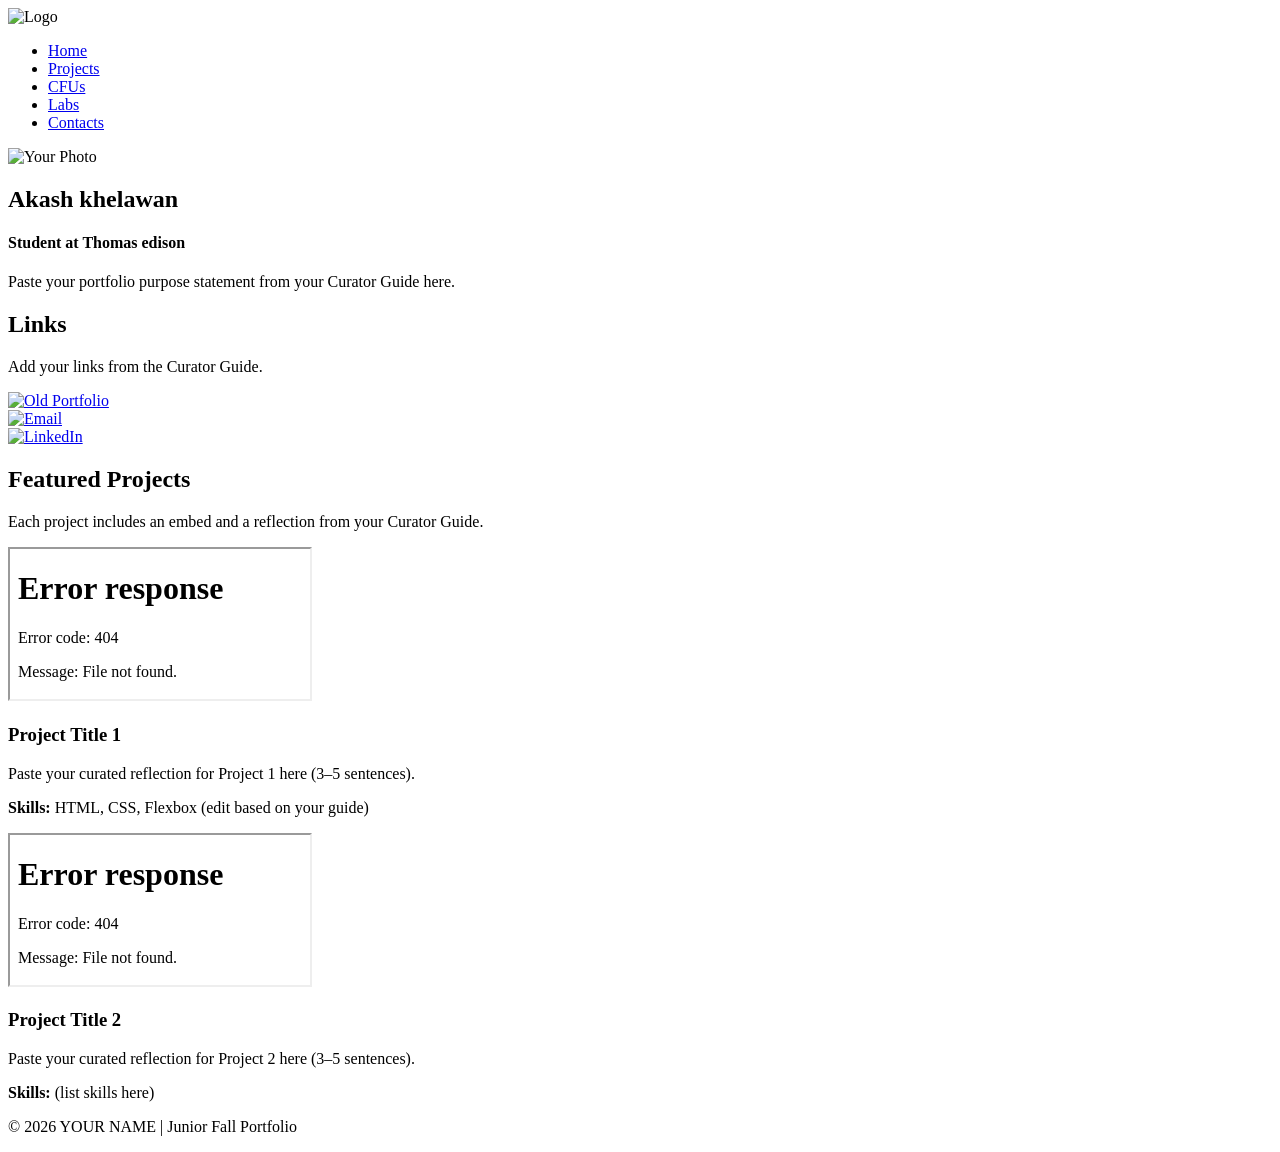
==== index.html @ c09078f6 "setj" ====
<!DOCTYPE html>
<html lang="en">
<head>
  <meta charset="UTF-8" />
  <meta name="viewport" content="width=device-width, initial-scale=1.0" />

  <!-- Update these (from Curator Guide) -->
  <meta name="description" content="Junior Fall Portfolio for YOUR NAME" />
  <meta name="keywords" content="portfolio, junior, projects, programming, web development" />
  <meta name="author" content="YOUR NAME" />

  <title>YOUR NAME | Junior Fall Portfolio</title>

  <!-- Main stylesheet -->
  <link rel="stylesheet" href="style.css" />

  <!-- Optional favicon (put your icon file in the same folder) -->
  <link rel="icon" type="image/x-icon" href="favicon.png" />

  <!-- Optional fonts (only keep if your CSS uses them) -->
  <link rel="preconnect" href="https://fonts.googleapis.com" />
  <link rel="preconnect" href="https://fonts.gstatic.com" crossorigin />
  <link href="https://fonts.googleapis.com/css2?family=Montserrat:wght@300;400;700&display=swap" rel="stylesheet" />
</head>

<body>

  <!-- NAVBAR -->
  <header>
    <nav class="navbar">
      <div class="navbar-left">
        <!-- Replace logo.png with your own image file -->
        <img src="logo.png" alt="Logo" />
      </div>

      <ul class="navbar-right">
        <li><a href="index.html">Home</a></li>
        <li><a href="projects.html">Projects</a></li>
        <li><a href="cfus.html">CFUs</a></li>
        <li><a href="labs.html">Labs</a></li>
        <li><a href="contact.html">Contacts</a></li>
      </ul>
    </nav>
  </header>

  <!-- MAIN CONTENT -->
  <main class="home-card">

    <!-- ABOUT / BIO CARD -->
    <section class="resource-card">
      <div class="bio">
        <div class="bio-pic">
          <!-- Replace profile.jpg with your own image file -->
          <img src="profile.jpg" alt="Your Photo" />
        </div>

        <div class="bio-text">
          <h1>Akash khelawan </h1>
          <h4>Student at Thomas edison</h4>
          <p>
            Paste your portfolio purpose statement from your Curator Guide here.
          </p>
        </div>
      </div>
    </section>

    <!-- QUICK LINKS CARD (optional) -->
    <section class="resource-card">
      <h2>Links</h2>
      <p>Add your links from the Curator Guide.</p>

      <div class="skill-images">
        <!-- Old portfolio -->
        <a href="https://akashk10-ctrl.github.io/ExamplePractice/" target="_blank" rel="noopener">
          <div class="picture">
            <img class="link-pic" src="old_portfolio_icon.png" alt="Old Portfolio" />
          </div>
        </a>

        <!-- Email -->
        <a href="mailto:YOUR_EMAIL" target="_blank" rel="noopener">
          <div class="picture">
            <img class="link-pic" src="email_icon.png" alt="Email" />
          </div>
        </a>

        <!-- LinkedIn (or other) -->
        <a href="PASTE-LINKEDIN-OR-OTHER" target="_blank" rel="noopener">
          <div class="picture">
            <img class="link-pic" src="linkedin_icon.png" alt="LinkedIn" />
          </div>
        </a>
      </div>
    </section>

    <!-- PROJECTS SECTION (repeatable blocks) -->
    <section class="resource-card">
      <h2>Featured Projects</h2>
      <p>Each project includes an embed and a reflection from your Curator Guide.</p>
    </section>

    <!-- PROJECT 1 -->
    <section class="resource-card">
      <div class="project">
        <iframe src="PASTE-PROJECT-LINK-1" title="Project 1"></iframe>

        <div class="reflection">
          <h3>Project Title 1</h3>
          <p>
            Paste your curated reflection for Project 1 here (3–5 sentences).
          </p>
          <p><strong>Skills:</strong> HTML, CSS, Flexbox (edit based on your guide)</p>
        </div>
      </div>
    </section>

    <!-- PROJECT 2 -->
    <section class="resource-card">
      <div class="project">
        <iframe src="PASTE-PROJECT-LINK-2" title="Project 2"></iframe>

        <div class="reflection">
          <h3>Project Title 2</h3>
          <p>
            Paste your curated reflection for Project 2 here (3–5 sentences).
          </p>
          <p><strong>Skills:</strong> (list skills here)</p>
        </div>
      </div>
    </section>

    <!-- Add more projects by copying PROJECT blocks -->

  </main>

  <!-- FOOTER -->
  <footer class="resource-card">
    <p>© <span id="year"></span> YOUR NAME | Junior Fall Portfolio</p>
  </footer>

  <script>
    // Auto-updates the year in the footer
    document.getElementById("year").textContent = new Date().getFullYear();
  </script>

</body>
</html>
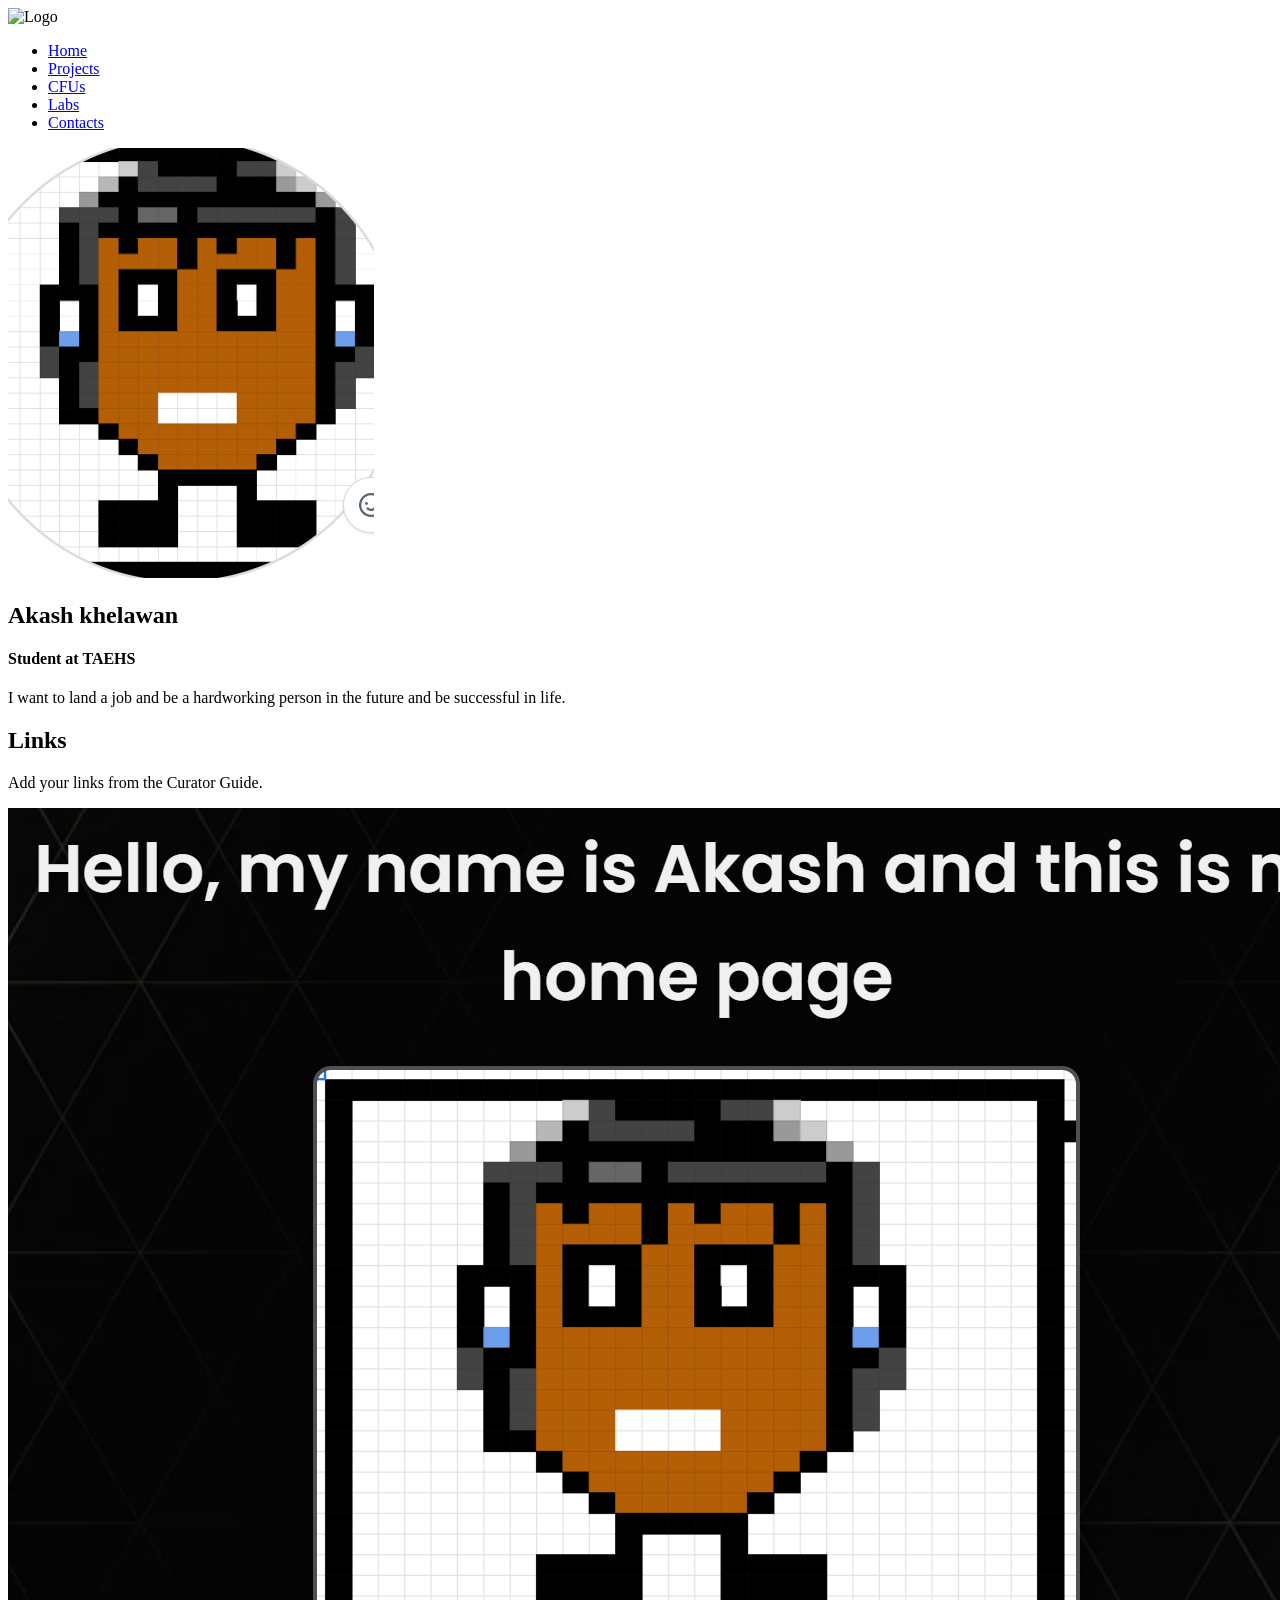
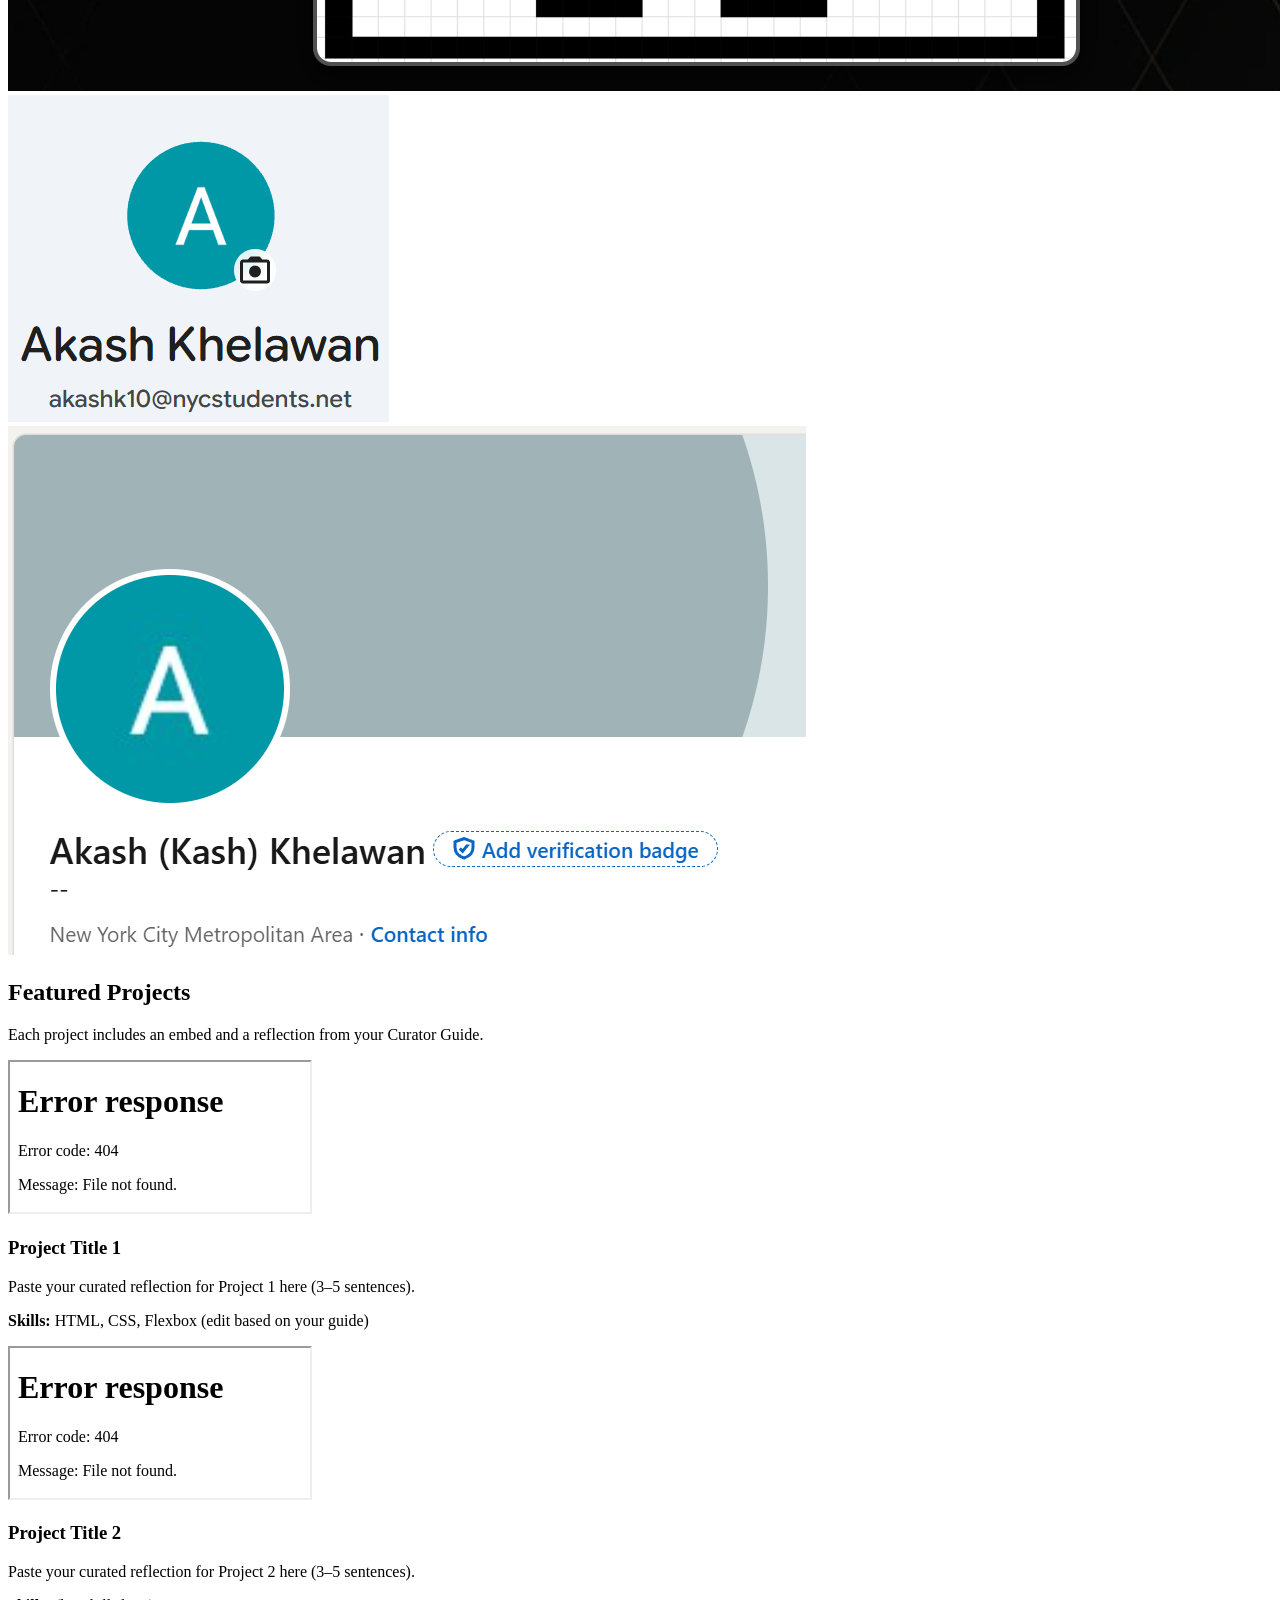
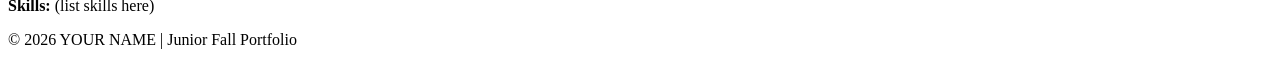
==== commit ce707f1f: "iyf" ====
--- a/index.html
+++ b/index.html
@@ -51,14 +51,14 @@
       <div class="bio">
         <div class="bio-pic">
           <!-- Replace profile.jpg with your own image file -->
-          <img src="profile.jpg" alt="Your Photo" />
+          <img src="m3.png" alt="Your Photo" />
         </div>
 
         <div class="bio-text">
           <h1>Akash khelawan </h1>
-          <h4>Student at Thomas edison</h4>
+          <h4>Student at TAEHS </h4>
           <p>
-            Paste your portfolio purpose statement from your Curator Guide here.
+             I want to land a job and be a hardworking person in the future and be successful in life.
           </p>
         </div>
       </div>
@@ -73,21 +73,21 @@
         <!-- Old portfolio -->
         <a href="https://akashk10-ctrl.github.io/ExamplePractice/" target="_blank" rel="noopener">
           <div class="picture">
-            <img class="link-pic" src="old_portfolio_icon.png" alt="Old Portfolio" />
+            <img class="link-pic" src="mg.png" alt="Old Portfolio" />
           </div>
         </a>
 
         <!-- Email -->
-        <a href="mailto:YOUR_EMAIL" target="_blank" rel="noopener">
+        <a href="mailto:https://myaccount.google.com/?tab=kk&utm_source=chrome-profile-chooser" target="_blank" rel="noopener">
           <div class="picture">
-            <img class="link-pic" src="email_icon.png" alt="Email" />
+            <img class="link-pic" src="email.png" alt="Email" />
           </div>
         </a>
 
         <!-- LinkedIn (or other) -->
-        <a href="PASTE-LINKEDIN-OR-OTHER" target="_blank" rel="noopener">
+        <a href="https://www.linkedin.com/in/akash-khelawan-b633a9391/" target="_blank" rel="noopener">
           <div class="picture">
-            <img class="link-pic" src="linkedin_icon.png" alt="LinkedIn" />
+            <img class="link-pic" src="Screenshot 2026-01-14 120639.png" alt="LinkedIn" />
           </div>
         </a>
       </div>
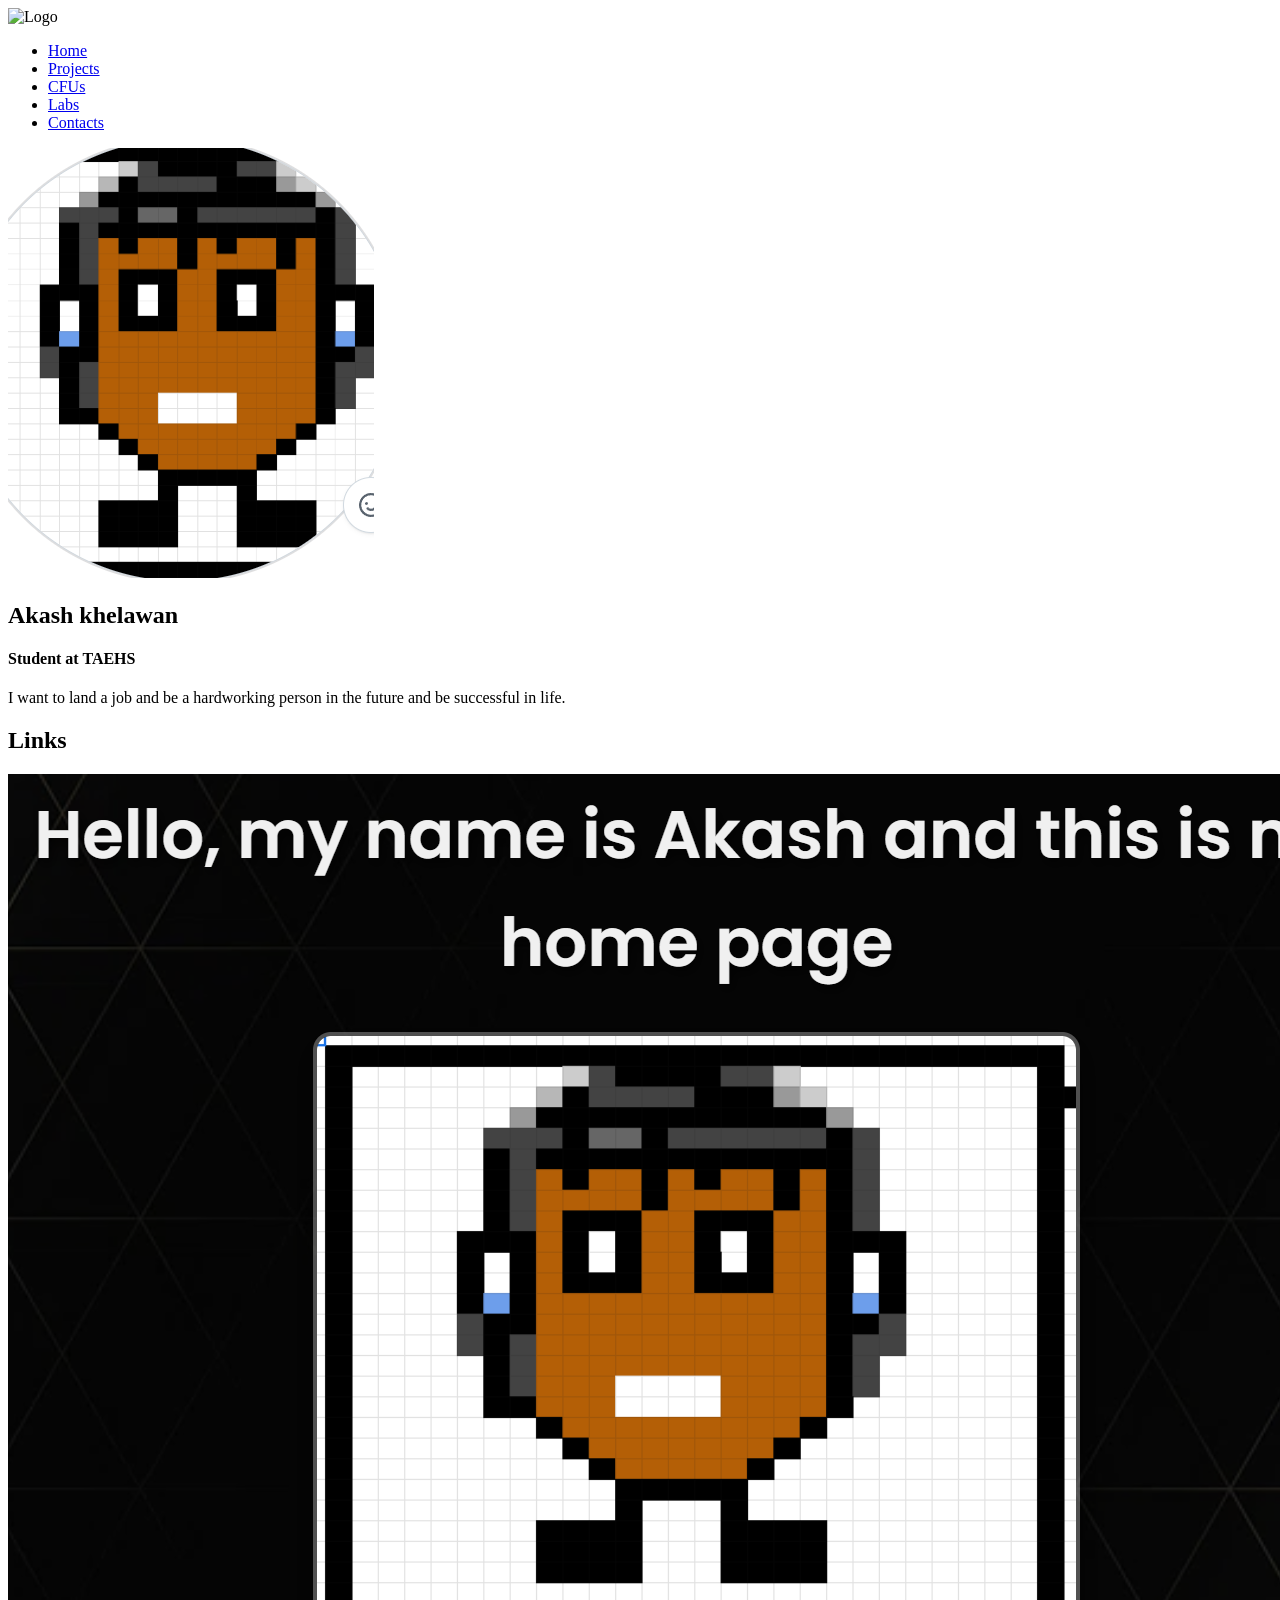
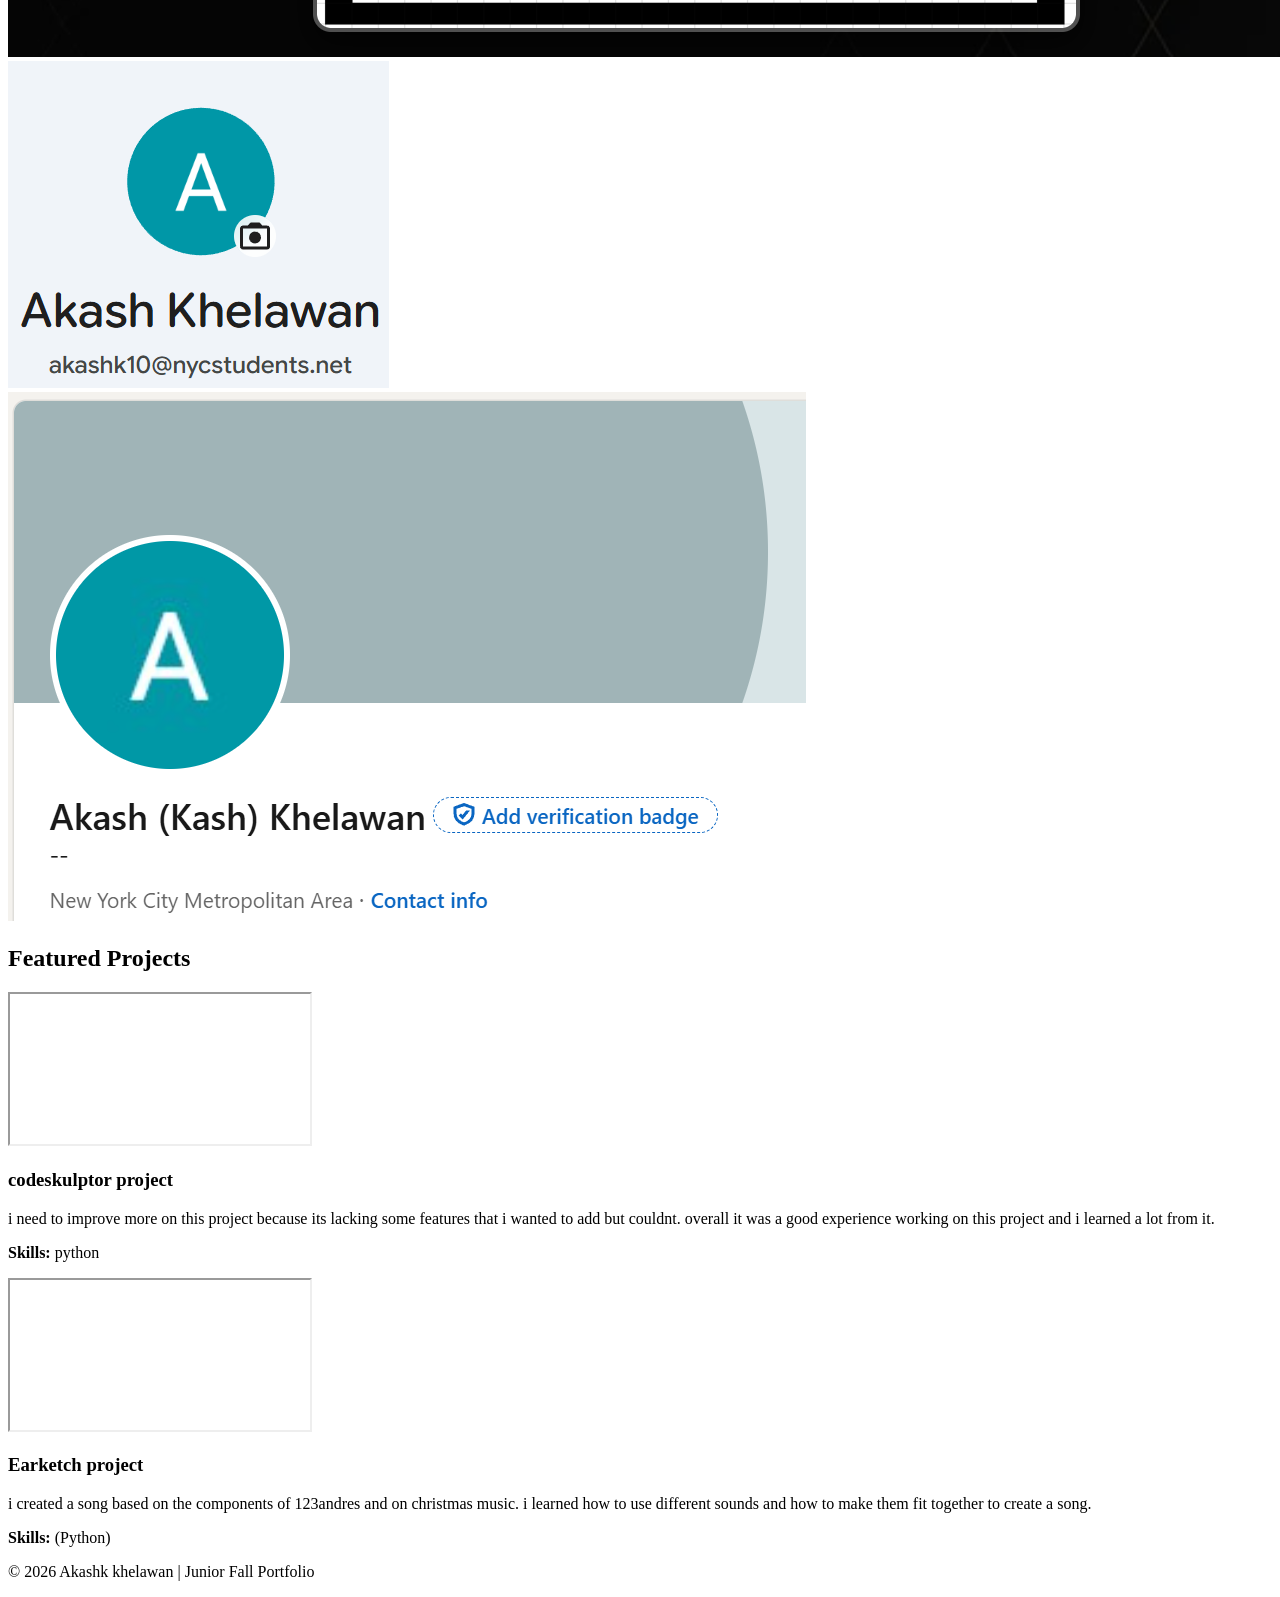
==== commit 2418743e: "xdth" ====
--- a/index.html
+++ b/index.html
@@ -30,7 +30,7 @@
     <nav class="navbar">
       <div class="navbar-left">
         <!-- Replace logo.png with your own image file -->
-        <img src="logo.png" alt="Logo" />
+        <img src="" alt="Logo" />
       </div>
 
       <ul class="navbar-right">
@@ -67,7 +67,7 @@
     <!-- QUICK LINKS CARD (optional) -->
     <section class="resource-card">
       <h2>Links</h2>
-      <p>Add your links from the Curator Guide.</p>
+    
 
       <div class="skill-images">
         <!-- Old portfolio -->
@@ -78,7 +78,7 @@
         </a>
 
         <!-- Email -->
-        <a href="mailto:https://myaccount.google.com/?tab=kk&utm_source=chrome-profile-chooser" target="_blank" rel="noopener">
+        <a href="mailto:akashk10@nycstudents.net" target="_blank" rel="noopener">
           <div class="picture">
             <img class="link-pic" src="email.png" alt="Email" />
           </div>
@@ -96,20 +96,21 @@
     <!-- PROJECTS SECTION (repeatable blocks) -->
     <section class="resource-card">
       <h2>Featured Projects</h2>
-      <p>Each project includes an embed and a reflection from your Curator Guide.</p>
+     
     </section>
 
     <!-- PROJECT 1 -->
     <section class="resource-card">
       <div class="project">
-        <iframe src="PASTE-PROJECT-LINK-1" title="Project 1"></iframe>
+        <iframe src="https://py3.codeskulptor.org/#user310_43RVojxwoF0zzIE.py    
+" title="Project 1"></iframe>
 
         <div class="reflection">
-          <h3>Project Title 1</h3>
+          <h3>codeskulptor project </h3>
           <p>
-            Paste your curated reflection for Project 1 here (3–5 sentences).
+            i need to     improve more on this project because its      lacking some features that i wanted to add but couldnt. overall it was a good experience working on this project and i learned a lot from it.
           </p>
-          <p><strong>Skills:</strong> HTML, CSS, Flexbox (edit based on your guide)</p>
+          <p><strong>Skills:</strong> python</p>
         </div>
       </div>
     </section>
@@ -117,14 +118,15 @@
     <!-- PROJECT 2 -->
     <section class="resource-card">
       <div class="project">
-        <iframe src="PASTE-PROJECT-LINK-2" title="Project 2"></iframe>
+        <iframe src="https://earsketch.gatech.edu/earsketch2/?sharing=xU9JZf2cJECj2kKavrd8Ng 
+" title="Project 2"></iframe>
 
         <div class="reflection">
-          <h3>Project Title 2</h3>
+          <h3>Earketch project</h3>
           <p>
-            Paste your curated reflection for Project 2 here (3–5 sentences).
+            i created a song based on the components of 123andres and on christmas music. i learned how to use different sounds and how to make them fit together to create a song.
           </p>
-          <p><strong>Skills:</strong> (list skills here)</p>
+          <p><strong>Skills:</strong> (Python)</p>
         </div>
       </div>
     </section>
@@ -135,7 +137,7 @@
 
   <!-- FOOTER -->
   <footer class="resource-card">
-    <p>© <span id="year"></span> YOUR NAME | Junior Fall Portfolio</p>
+    <p>© <span id="year"></span> Akashk khelawan | Junior Fall Portfolio</p>
   </footer>
 
   <script>
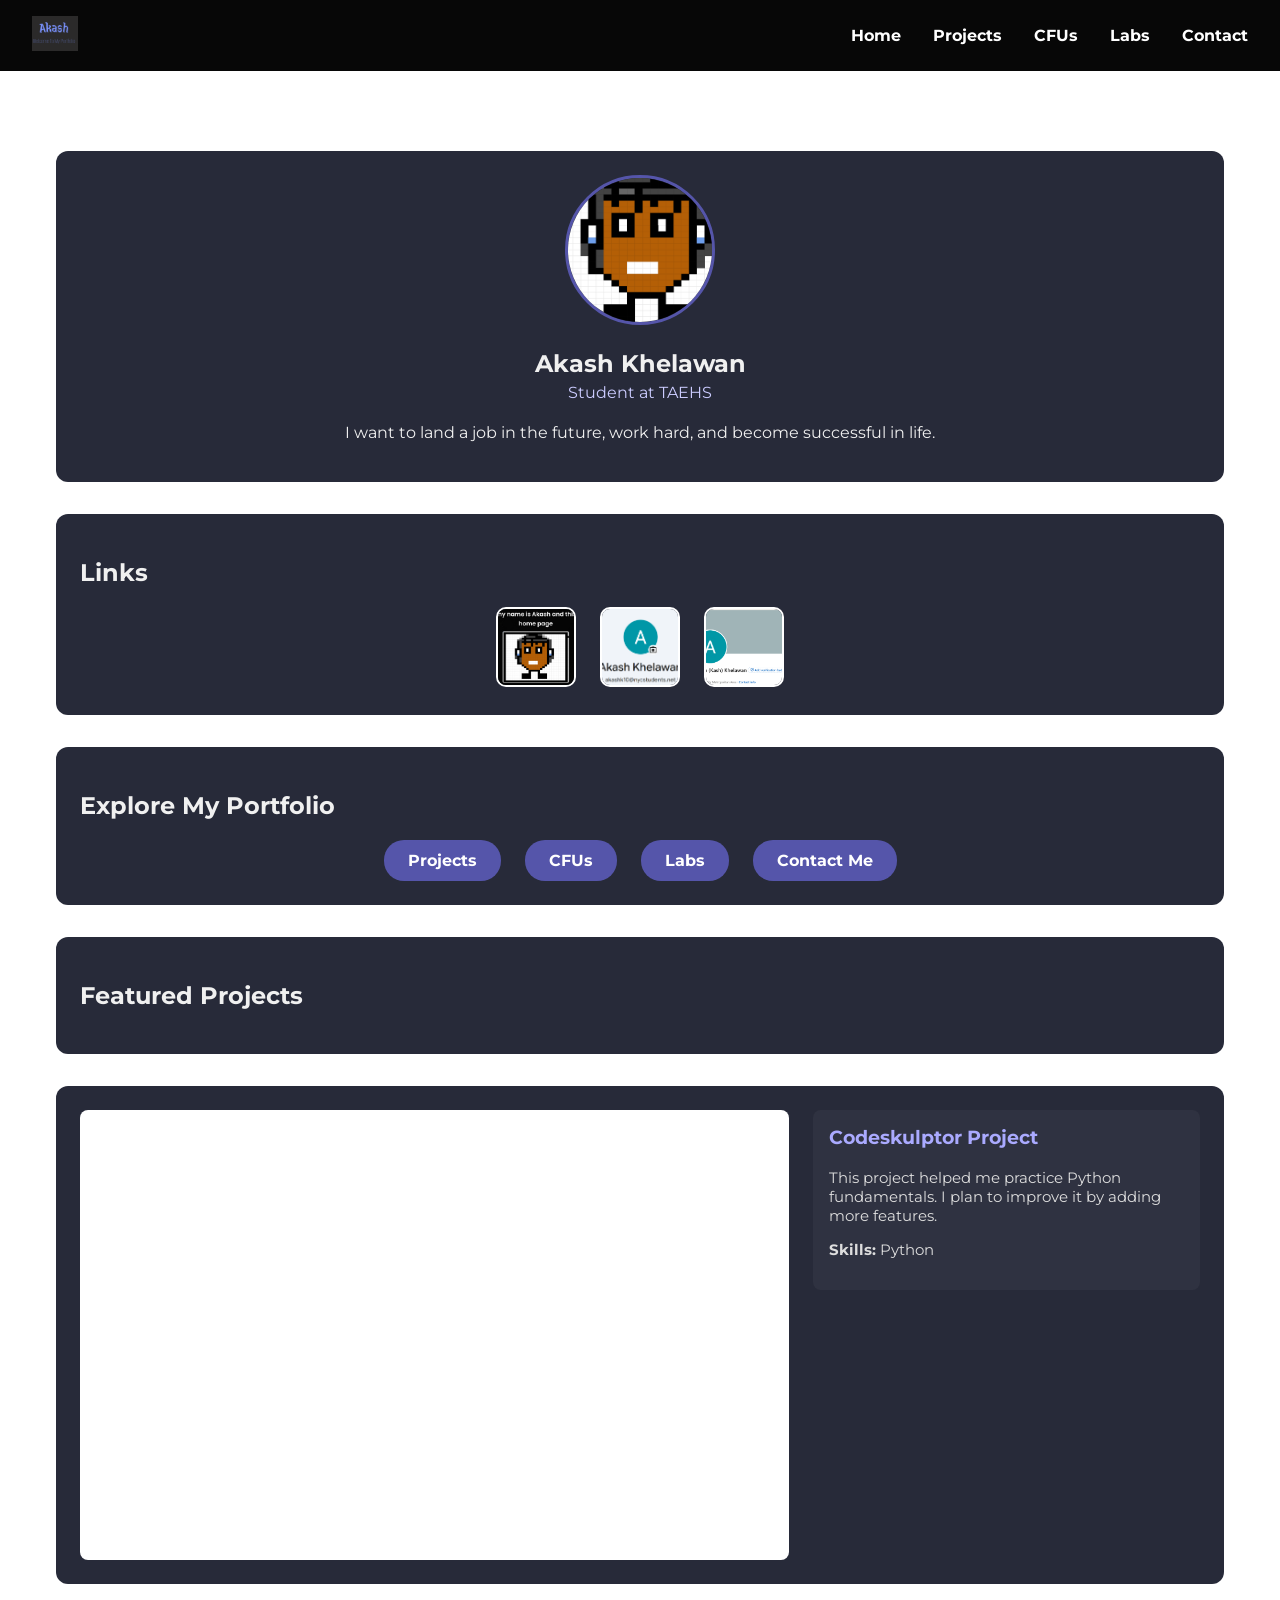
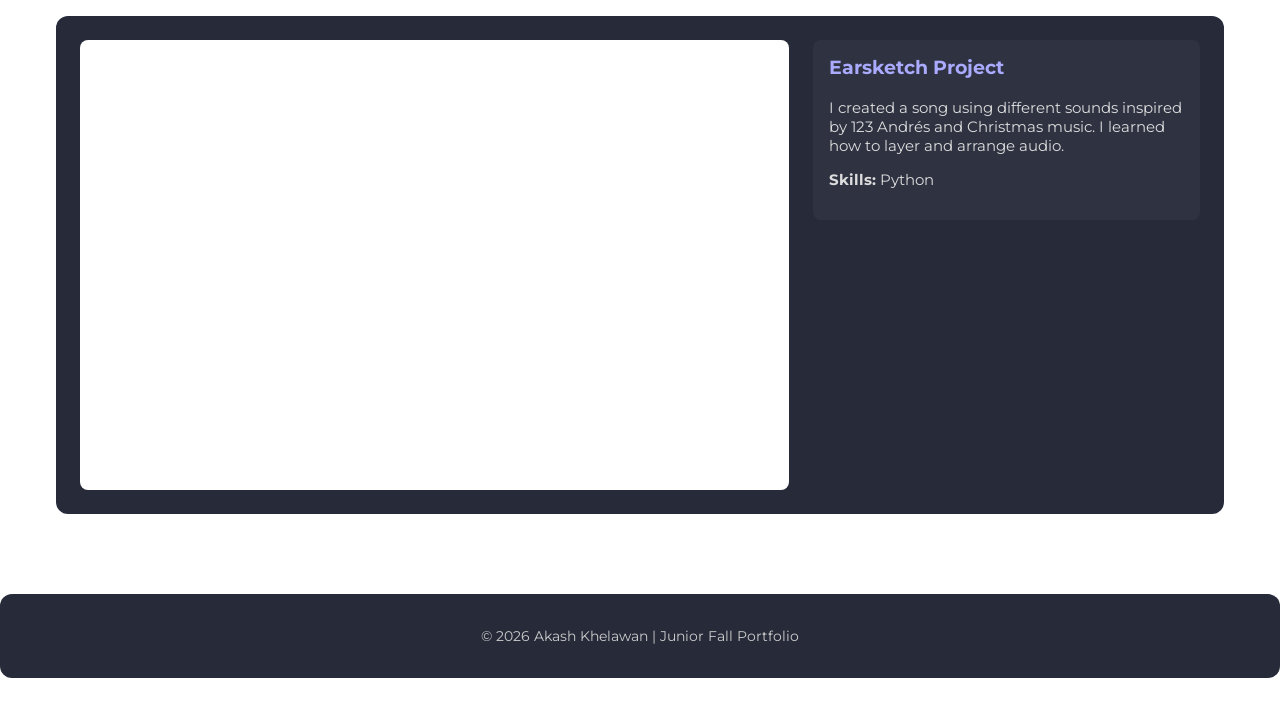
==== commit f9bed25a: "du" ====
--- a/index.html
+++ b/index.html
@@ -4,20 +4,15 @@
   <meta charset="UTF-8" />
   <meta name="viewport" content="width=device-width, initial-scale=1.0" />
 
-  <!-- Update these (from Curator Guide) -->
-  <meta name="description" content="Junior Fall Portfolio for YOUR NAME" />
+  <meta name="description" content="Junior Fall Portfolio for Akash Khelawan" />
   <meta name="keywords" content="portfolio, junior, projects, programming, web development" />
-  <meta name="author" content="YOUR NAME" />
+  <meta name="author" content="Akash Khelawan" />
 
-  <title>YOUR NAME | Junior Fall Portfolio</title>
+  <title>Akash Khelawan | Junior Fall Portfolio</title>
 
-  <!-- Main stylesheet -->
   <link rel="stylesheet" href="style.css" />
-
-  <!-- Optional favicon (put your icon file in the same folder) -->
   <link rel="icon" type="image/x-icon" href="favicon.png" />
 
-  <!-- Optional fonts (only keep if your CSS uses them) -->
   <link rel="preconnect" href="https://fonts.googleapis.com" />
   <link rel="preconnect" href="https://fonts.gstatic.com" crossorigin />
   <link href="https://fonts.googleapis.com/css2?family=Montserrat:wght@300;400;700&display=swap" rel="stylesheet" />
@@ -29,8 +24,7 @@
   <header>
     <nav class="navbar">
       <div class="navbar-left">
-        <!-- Replace logo.png with your own image file -->
-        <img src="" alt="Logo" />
+        <img src="Screenshot 2026-01-14 131053.png" alt="Logo" />
       </div>
 
       <ul class="navbar-right">
@@ -38,7 +32,7 @@
         <li><a href="projects.html">Projects</a></li>
         <li><a href="cfus.html">CFUs</a></li>
         <li><a href="labs.html">Labs</a></li>
-        <li><a href="contact.html">Contacts</a></li>
+        <li><a href="contact.html">Contact</a></li>
       </ul>
     </nav>
   </header>
@@ -46,45 +40,40 @@
   <!-- MAIN CONTENT -->
   <main class="home-card">
 
-    <!-- ABOUT / BIO CARD -->
+    <!-- BIO -->
     <section class="resource-card">
       <div class="bio">
         <div class="bio-pic">
-          <!-- Replace profile.jpg with your own image file -->
-          <img src="m3.png" alt="Your Photo" />
+          <img src="m3.png" alt="Akash Khelawan" />
         </div>
 
         <div class="bio-text">
-          <h1>Akash khelawan </h1>
-          <h4>Student at TAEHS </h4>
+          <h1>Akash Khelawan</h1>
+          <h4>Student at TAEHS</h4>
           <p>
-             I want to land a job and be a hardworking person in the future and be successful in life.
+            I want to land a job in the future, work hard, and become successful in life.
           </p>
         </div>
       </div>
     </section>
 
-    <!-- QUICK LINKS CARD (optional) -->
+    <!-- LINKS -->
     <section class="resource-card">
       <h2>Links</h2>
-    
 
       <div class="skill-images">
-        <!-- Old portfolio -->
         <a href="https://akashk10-ctrl.github.io/ExamplePractice/" target="_blank" rel="noopener">
           <div class="picture">
             <img class="link-pic" src="mg.png" alt="Old Portfolio" />
           </div>
         </a>
 
-        <!-- Email -->
-        <a href="mailto:akashk10@nycstudents.net" target="_blank" rel="noopener">
+        <a href="mailto:akashk10@nycstudents.net">
           <div class="picture">
             <img class="link-pic" src="email.png" alt="Email" />
           </div>
         </a>
 
-        <!-- LinkedIn (or other) -->
         <a href="https://www.linkedin.com/in/akash-khelawan-b633a9391/" target="_blank" rel="noopener">
           <div class="picture">
             <img class="link-pic" src="Screenshot 2026-01-14 120639.png" alt="LinkedIn" />
@@ -93,24 +82,38 @@
       </div>
     </section>
 
-    <!-- PROJECTS SECTION (repeatable blocks) -->
+    <!-- QUICK NAV -->
+    <section class="resource-card">
+      <h2>Explore My Portfolio</h2>
+
+      <div class="quick-links">
+        <a href="projects.html">Projects</a>
+        <a href="cfus.html">CFUs</a>
+        <a href="labs.html">Labs</a>
+        <a href="contact.html">Contact Me</a>
+      </div>
+    </section>
+
+    <!-- FEATURED PROJECTS -->
     <section class="resource-card">
       <h2>Featured Projects</h2>
-     
     </section>
 
     <!-- PROJECT 1 -->
     <section class="resource-card">
       <div class="project">
-        <iframe src="https://py3.codeskulptor.org/#user310_43RVojxwoF0zzIE.py    
-" title="Project 1"></iframe>
+        <iframe
+          src="https://py3.codeskulptor.org/#user310_43RVojxwoF0zzIE.py"
+          title="Codeskulptor Project">
+        </iframe>
 
         <div class="reflection">
-          <h3>codeskulptor project </h3>
+          <h3>Codeskulptor Project</h3>
           <p>
-            i need to     improve more on this project because its      lacking some features that i wanted to add but couldnt. overall it was a good experience working on this project and i learned a lot from it.
+            This project helped me practice Python fundamentals. I plan to improve it by
+            adding more features.
           </p>
-          <p><strong>Skills:</strong> python</p>
+          <p><strong>Skills:</strong> Python</p>
         </div>
       </div>
     </section>
@@ -118,30 +121,30 @@
     <!-- PROJECT 2 -->
     <section class="resource-card">
       <div class="project">
-        <iframe src="https://earsketch.gatech.edu/earsketch2/?sharing=xU9JZf2cJECj2kKavrd8Ng 
-" title="Project 2"></iframe>
+        <iframe
+          src="https://earsketch.gatech.edu/earsketch2/?sharing=xU9JZf2cJECj2kKavrd8Ng"
+          title="Earsketch Project">
+        </iframe>
 
         <div class="reflection">
-          <h3>Earketch project</h3>
+          <h3>Earsketch Project</h3>
           <p>
-            i created a song based on the components of 123andres and on christmas music. i learned how to use different sounds and how to make them fit together to create a song.
+            I created a song using different sounds inspired by 123 Andrés and Christmas music.
+            I learned how to layer and arrange audio.
           </p>
-          <p><strong>Skills:</strong> (Python)</p>
+          <p><strong>Skills:</strong> Python</p>
         </div>
       </div>
     </section>
-
-    <!-- Add more projects by copying PROJECT blocks -->
 
   </main>
 
   <!-- FOOTER -->
   <footer class="resource-card">
-    <p>© <span id="year"></span> Akashk khelawan | Junior Fall Portfolio</p>
+    <p>© <span id="year"></span> Akash Khelawan | Junior Fall Portfolio</p>
   </footer>
 
   <script>
-    // Auto-updates the year in the footer
     document.getElementById("year").textContent = new Date().getFullYear();
   </script>
 
--- a/style.css
+++ b/style.css
@@ -0,0 +1,217 @@
+/* =========================
+   GLOBAL / RESET
+========================= */
+* {
+  box-sizing: border-box;
+}
+
+body {
+  margin: 0;
+  font-family: 'Montserrat', Arial, sans-serif;
+  color: #f0f0f0;
+  background-image: url("starry_sun.jpg");
+  background-size: cover;
+  background-repeat: repeat-y;
+  background-attachment: fixed;
+}
+
+/* =========================
+   NAVBAR
+========================= */
+.navbar {
+  background-color: #070707;
+  padding: 1em 2em;
+  display: flex;
+  justify-content: space-between;
+  align-items: center;
+}
+
+.navbar-left img {
+  height: 35px;
+}
+
+.navbar-right {
+  list-style: none;
+  display: flex;
+  gap: 2em;
+  margin: 0;
+  padding: 0;
+}
+
+.navbar-right a {
+  color: white;
+  text-decoration: none;
+  font-weight: bold;
+}
+
+.navbar-right a:hover {
+  color: #aaaaff;
+}
+
+/* =========================
+   PAGE LAYOUT
+========================= */
+.home-card {
+  max-width: 1200px;
+  margin: 2em auto;
+  padding: 1em;
+}
+
+/* =========================
+   CARDS
+========================= */
+.resource-card {
+  background-color: rgba(28, 31, 47, 0.95);
+  margin: 2em auto;
+  padding: 1.5em;
+  border-radius: 12px;
+  box-shadow: 0 0 12px rgba(255, 255, 255, 0.08);
+}
+
+/* =========================
+   BIO
+========================= */
+.bio {
+  display: flex;
+  flex-direction: column;
+  align-items: center;
+  text-align: center;
+}
+
+.bio-pic img {
+  width: 150px;
+  height: 150px;
+  border-radius: 50%;
+  border: 3px solid #5555aa;
+  object-fit: cover;
+}
+
+.bio-text h1 {
+  margin-bottom: 0.2em;
+}
+
+.bio-text h4 {
+  margin-top: 0;
+  font-weight: normal;
+  color: #ccccff;
+}
+
+/* =========================
+   QUICK LINKS
+========================= */
+.quick-links {
+  display: flex;
+  justify-content: center;
+  gap: 1.5em;
+  flex-wrap: wrap;
+}
+
+.quick-links a {
+  padding: 0.7em 1.5em;
+  background-color: #5555aa;
+  color: white;
+  text-decoration: none;
+  border-radius: 20px;
+  font-weight: bold;
+  transition: 0.3s;
+}
+
+.quick-links a:hover {
+  background-color: #7777dd;
+}
+
+/* =========================
+   PROJECTS
+========================= */
+.project {
+  display: flex;
+  gap: 1.5em;
+  align-items: flex-start;
+}
+
+.project iframe {
+  flex: 2;
+  min-width: 320px;
+  height: 450px;
+  border: none;
+  background-color: white;
+  border-radius: 8px;
+}
+
+.reflection {
+  flex: 1;
+  background-color: rgba(255, 255, 255, 0.04);
+  padding: 1em;
+  border-radius: 8px;
+}
+
+.reflection h3 {
+  margin-top: 0;
+  color: #aaaaff;
+}
+
+.reflection p {
+  font-size: 0.95em;
+  color: #dddddd;
+}
+
+/* =========================
+   LINKS / ICONS
+========================= */
+.skill-images {
+  display: flex;
+  justify-content: center;
+  gap: 1.5em;
+  margin-top: 1em;
+}
+
+.picture {
+  transition: transform 0.2s ease;
+}
+
+.picture:hover {
+  transform: scale(1.05);
+}
+
+.link-pic {
+  height: 80px;
+  width: 80px;
+  border-radius: 10px;
+  border: 2px solid white;
+  object-fit: cover;
+}
+
+/* =========================
+   FOOTER
+========================= */
+footer {
+  text-align: center;
+  font-size: 0.85em;
+  color: #cccccc;
+}
+
+/* =========================
+   RESPONSIVE
+========================= */
+@media (max-width: 900px) {
+  .project {
+    flex-direction: column;
+  }
+
+  .project iframe {
+    width: 100%;
+    height: 350px;
+  }
+}
+
+@media (max-width: 600px) {
+  .navbar {
+    flex-direction: column;
+    gap: 1em;
+  }
+
+  .navbar-right {
+    flex-wrap: wrap;
+    justify-content: center;
+  }
+}
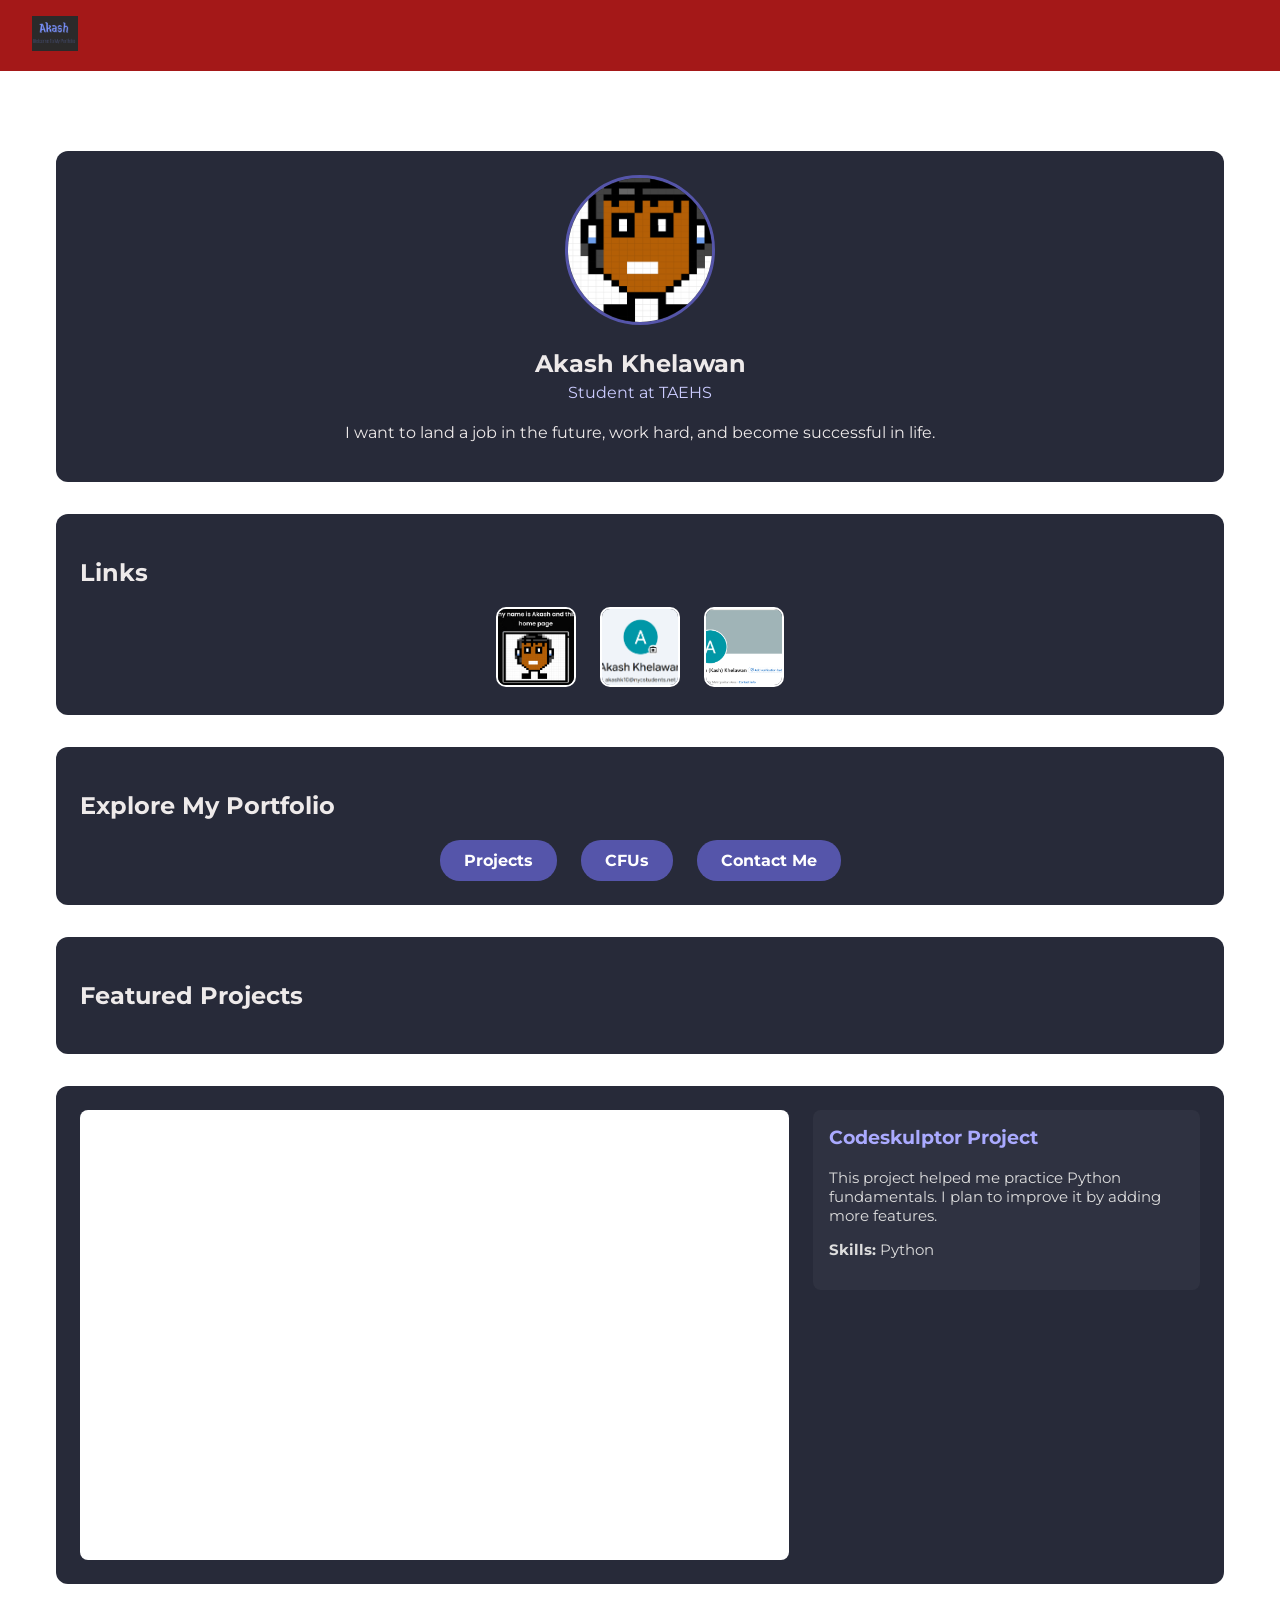
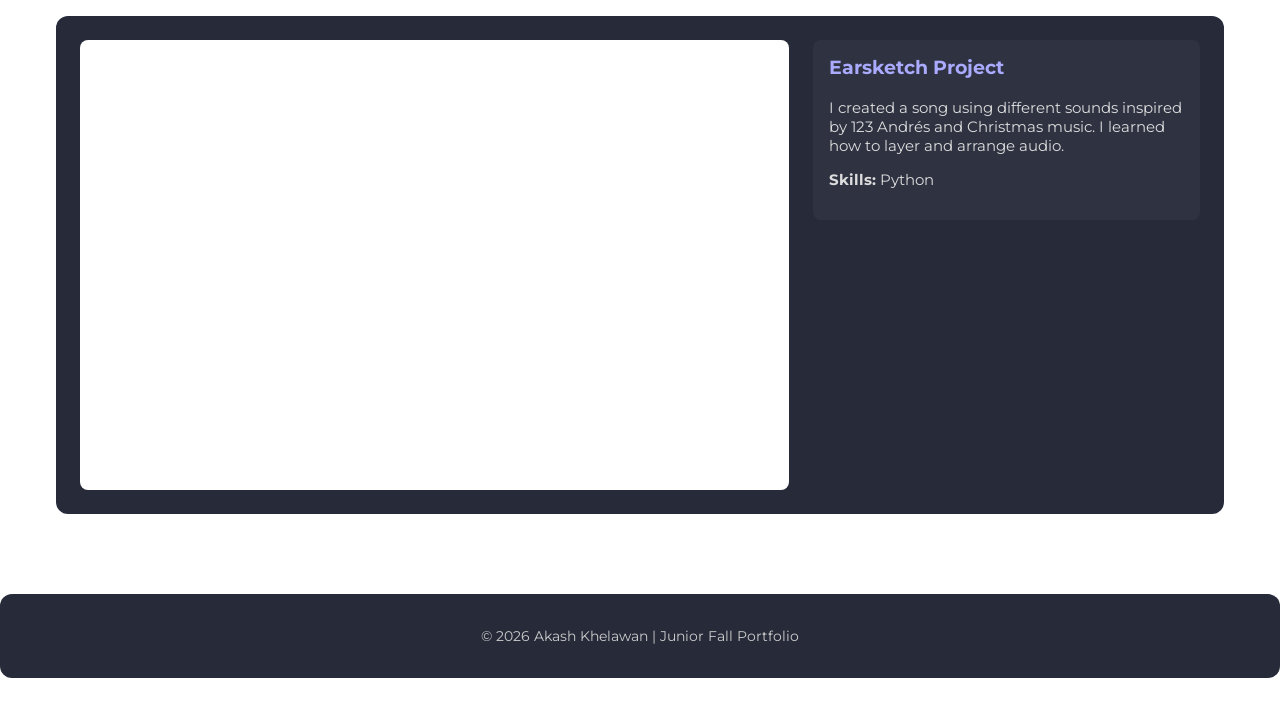
==== commit 19fe6f0f: "jhhv" ====
--- a/index.html
+++ b/index.html
@@ -27,13 +27,7 @@
         <img src="Screenshot 2026-01-14 131053.png" alt="Logo" />
       </div>
 
-      <ul class="navbar-right">
-        <li><a href="index.html">Home</a></li>
-        <li><a href="projects.html">Projects</a></li>
-        <li><a href="cfus.html">CFUs</a></li>
-        <li><a href="labs.html">Labs</a></li>
-        <li><a href="contact.html">Contact</a></li>
-      </ul>
+  
     </nav>
   </header>
 
@@ -89,7 +83,6 @@
       <div class="quick-links">
         <a href="projects.html">Projects</a>
         <a href="cfus.html">CFUs</a>
-        <a href="labs.html">Labs</a>
         <a href="contact.html">Contact Me</a>
       </div>
     </section>
--- a/style.css
+++ b/style.css
@@ -8,7 +8,7 @@
 body {
   margin: 0;
   font-family: 'Montserrat', Arial, sans-serif;
-  color: #f0f0f0;
+  color: #eeeaea;
   background-image: url("starry_sun.jpg");
   background-size: cover;
   background-repeat: repeat-y;
@@ -19,7 +19,7 @@
    NAVBAR
 ========================= */
 .navbar {
-  background-color: #070707;
+  background-color: #a41818;
   padding: 1em 2em;
   display: flex;
   justify-content: space-between;
@@ -215,3 +215,34 @@
     justify-content: center;
   }
 }
+
+.projects-table {
+  width: 100%;
+  border-collapse: collapse;
+  font-size: 0.9em;
+}
+
+.projects-table th,
+.projects-table td {
+  border: 1px solid #444;
+  padding: 10px;
+  text-align: left;
+}
+
+.projects-table th {
+  background-color: #111;
+  color: #aaaaff;
+}
+
+.projects-table a {
+  color: #aaaaff;
+  text-decoration: none;
+  font-weight: bold;
+}
+
+.projects-table a:hover {
+  text-decoration: underline;
+}
+.projects-table tr:nth-child(even) {
+  background-color: rgba(255, 255, 255, 0.05);
+}
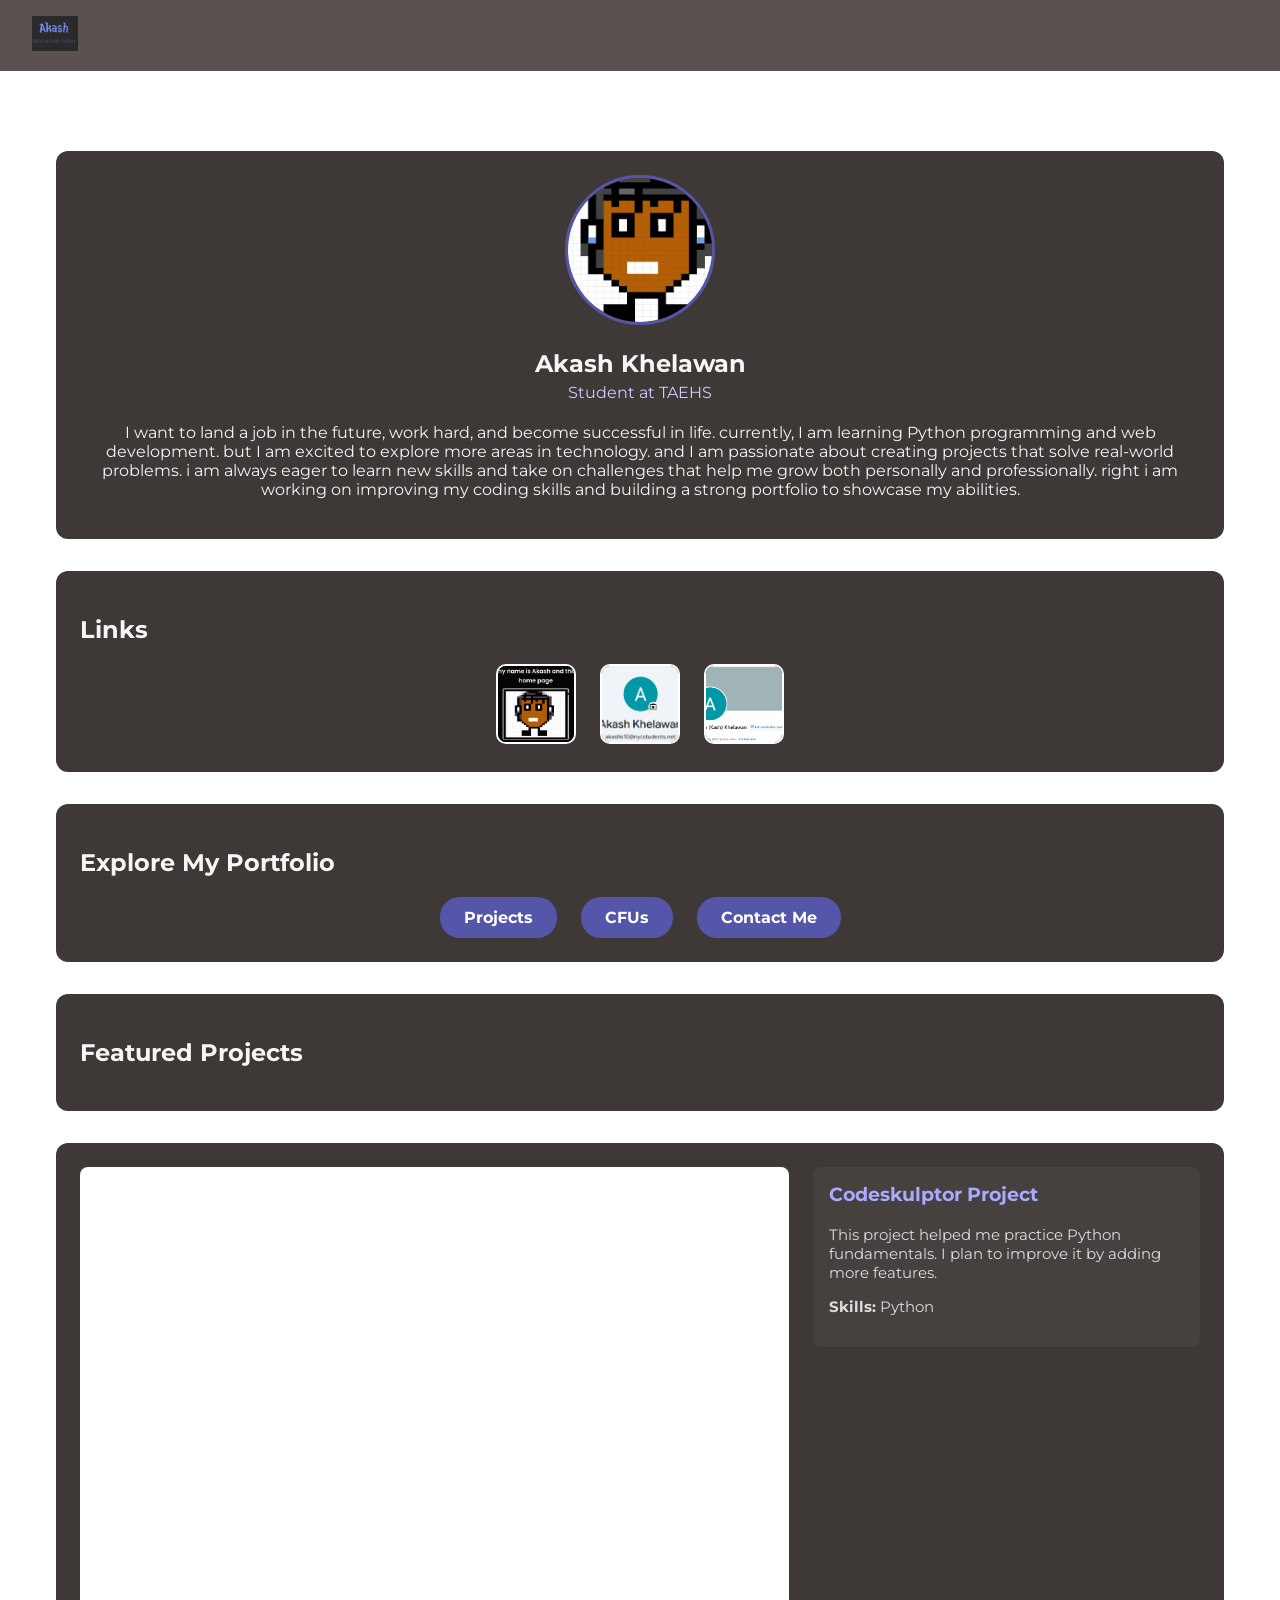
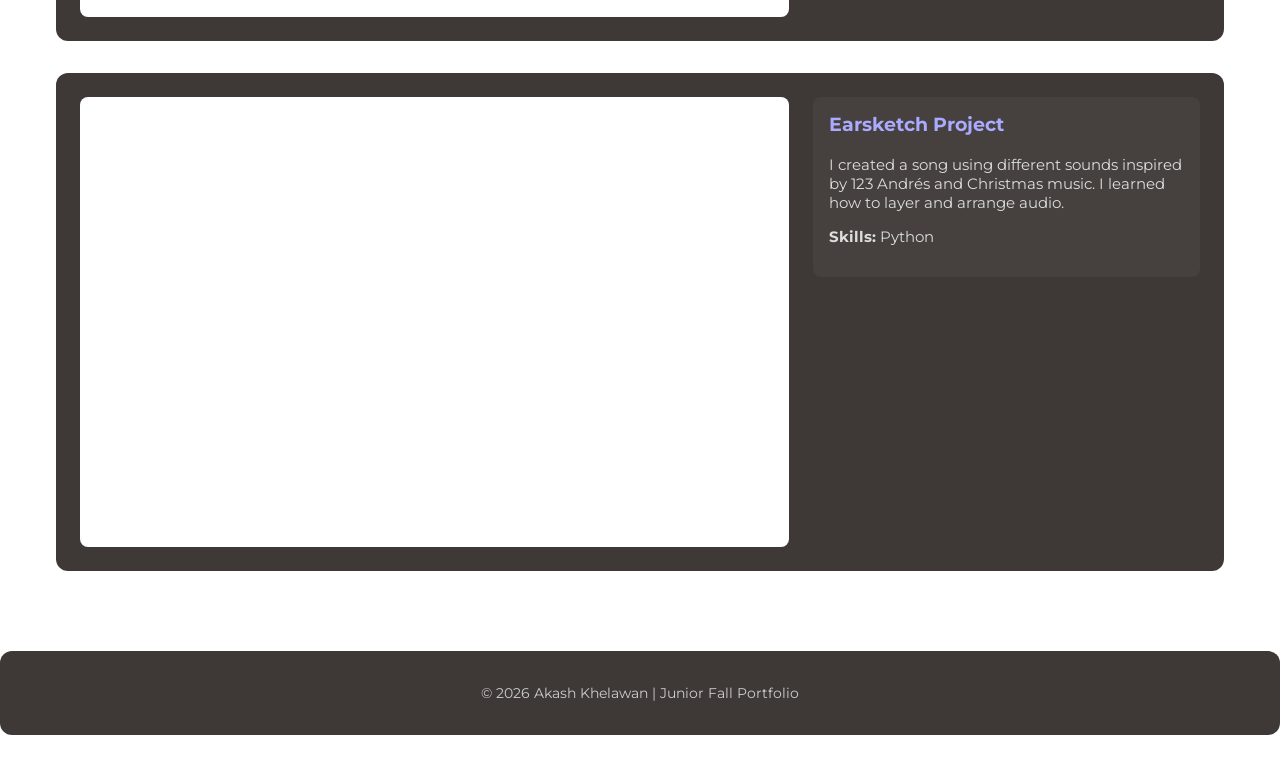
==== commit 7e802c82: "out" ====
--- a/index.html
+++ b/index.html
@@ -46,6 +46,9 @@
           <h4>Student at TAEHS</h4>
           <p>
             I want to land a job in the future, work hard, and become successful in life.
+            currently, I am learning Python programming and web development. but I am excited to explore more areas in technology. and I am passionate about creating projects that solve real-world problems.
+            i am always eager to learn new skills and take on challenges that help me grow both personally and professionally.
+            right i am working on improving my coding skills and building a strong portfolio to  showcase my  abilities.
           </p>
         </div>
       </div>
--- a/style.css
+++ b/style.css
@@ -8,7 +8,7 @@
 body {
   margin: 0;
   font-family: 'Montserrat', Arial, sans-serif;
-  color: #eeeaea;
+  color: #f6f6f6;
   background-image: url("starry_sun.jpg");
   background-size: cover;
   background-repeat: repeat-y;
@@ -19,7 +19,7 @@
    NAVBAR
 ========================= */
 .navbar {
-  background-color: #a41818;
+  background-color: #5b5151;
   padding: 1em 2em;
   display: flex;
   justify-content: space-between;
@@ -61,7 +61,7 @@
    CARDS
 ========================= */
 .resource-card {
-  background-color: rgba(28, 31, 47, 0.95);
+  background-color: rgba(52, 47, 45, 0.95);
   margin: 2em auto;
   padding: 1.5em;
   border-radius: 12px;
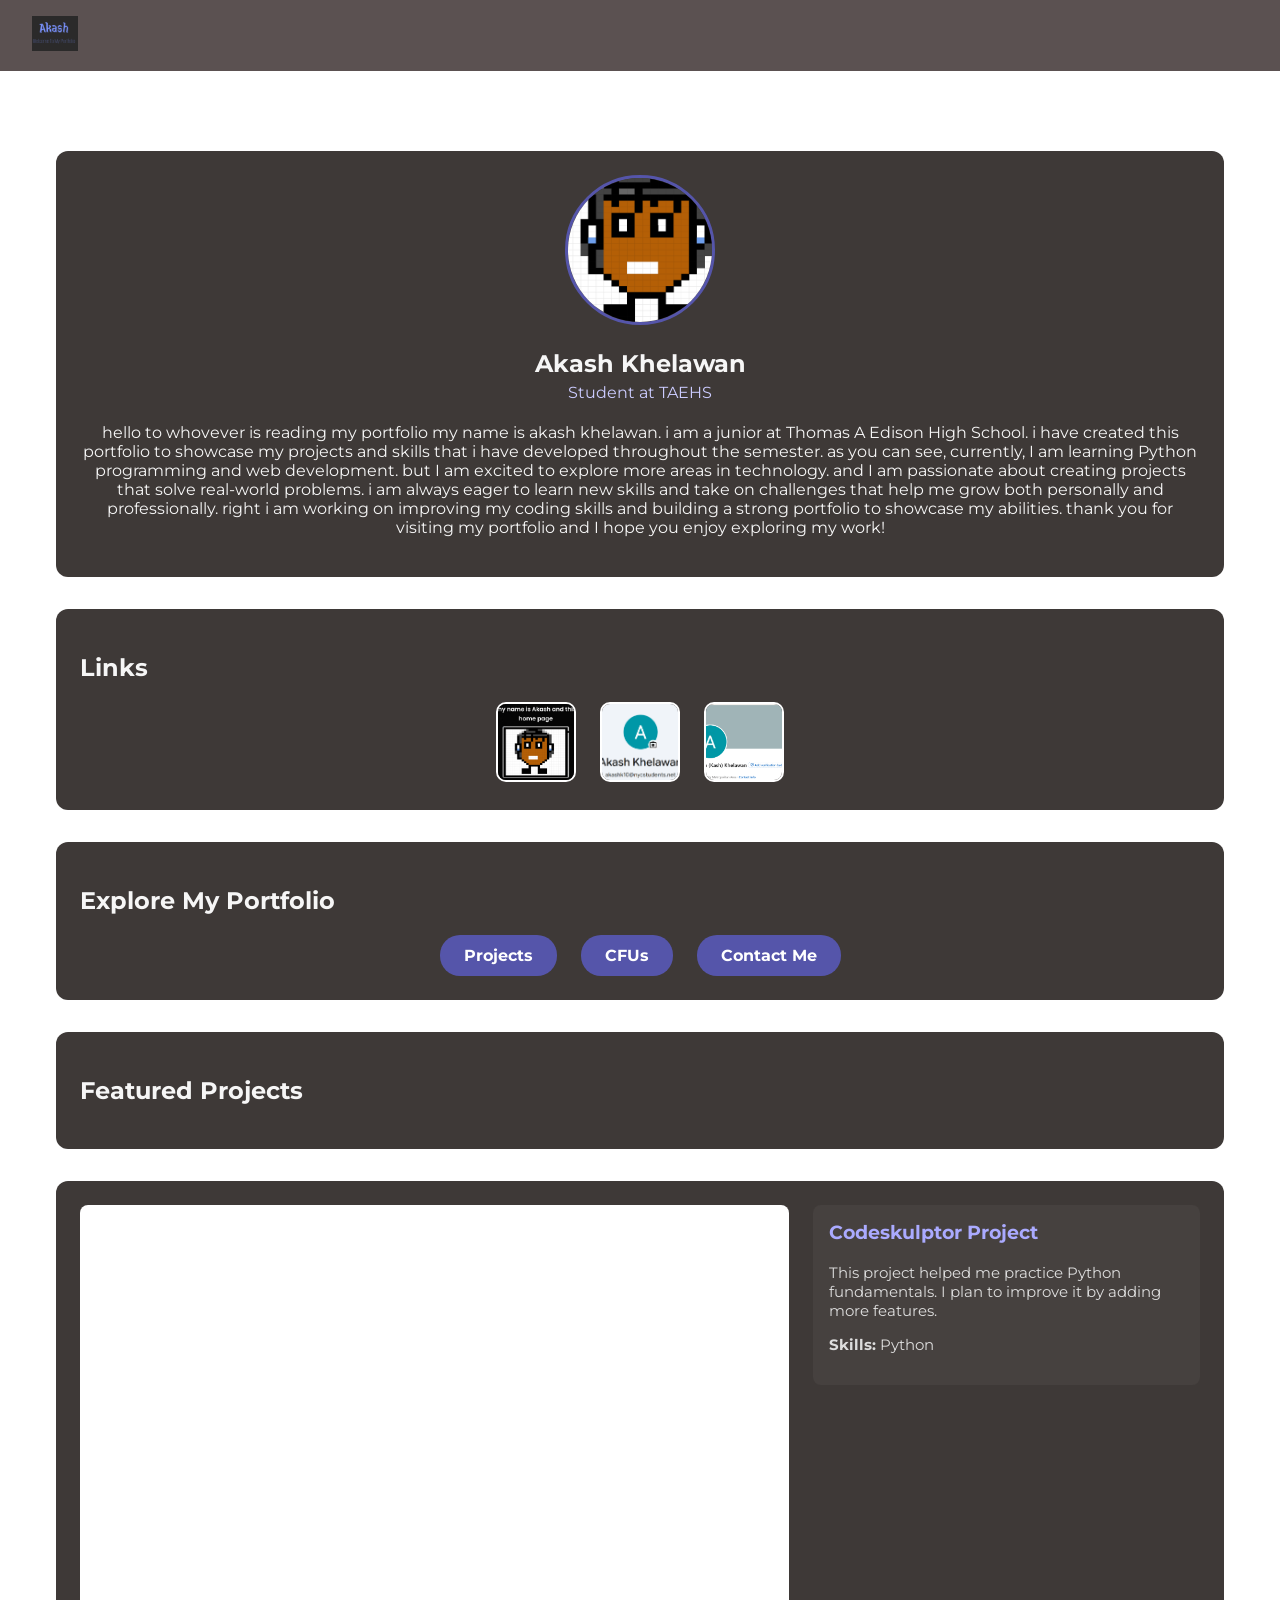
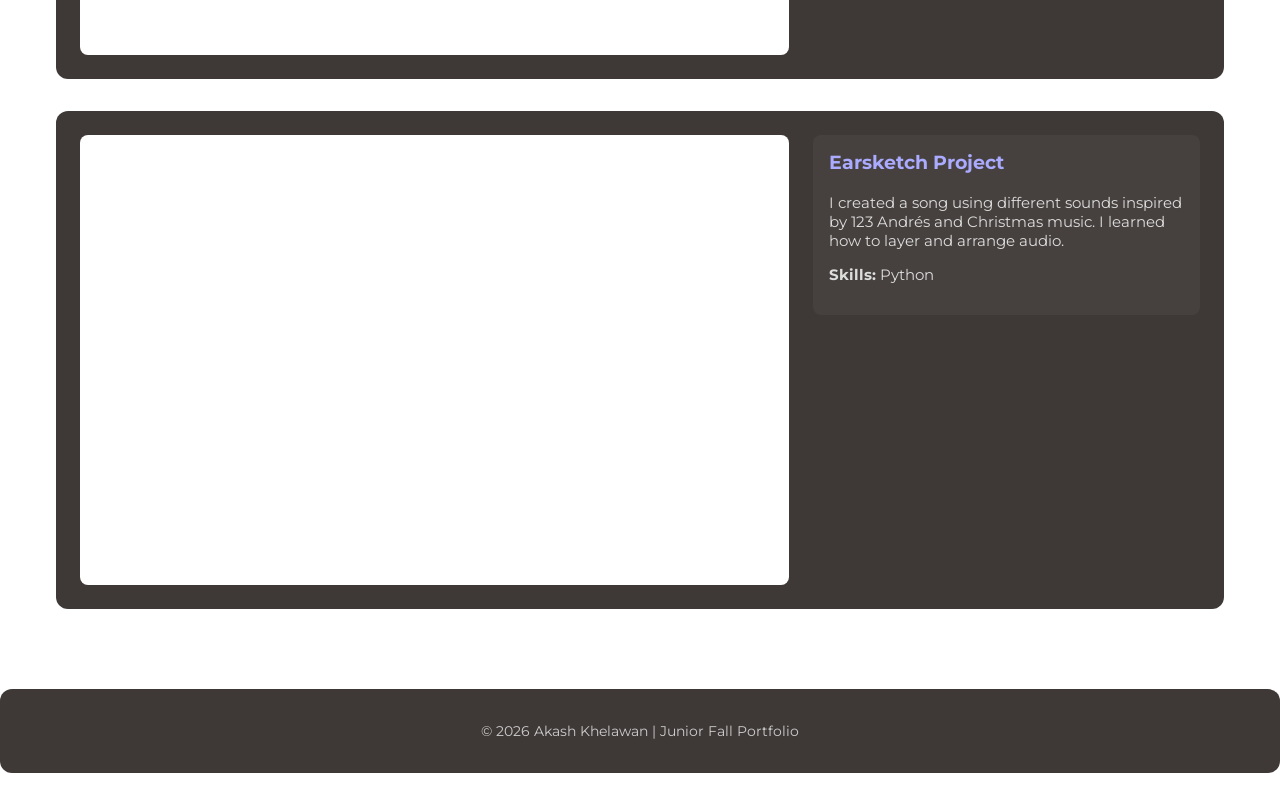
==== commit edbd8570: "gylu" ====
--- a/index.html
+++ b/index.html
@@ -45,10 +45,12 @@
           <h1>Akash Khelawan</h1>
           <h4>Student at TAEHS</h4>
           <p>
-            I want to land a job in the future, work hard, and become successful in life.
-            currently, I am learning Python programming and web development. but I am excited to explore more areas in technology. and I am passionate about creating projects that solve real-world problems.
+           hello to whovever is reading my portfolio my name is akash khelawan. i am a junior at Thomas A Edison High School.
+           i have created this portfolio to showcase my projects and skills that i have developed throughout the semester.
+           as you can see, currently, I am learning Python programming and web development. but I am excited to explore more areas in technology. and I am passionate about creating projects that solve real-world problems.
             i am always eager to learn new skills and take on challenges that help me grow both personally and professionally.
             right i am working on improving my coding skills and building a strong portfolio to  showcase my  abilities.
+            thank you for visiting my portfolio and I hope you enjoy exploring my work! 
           </p>
         </div>
       </div>
